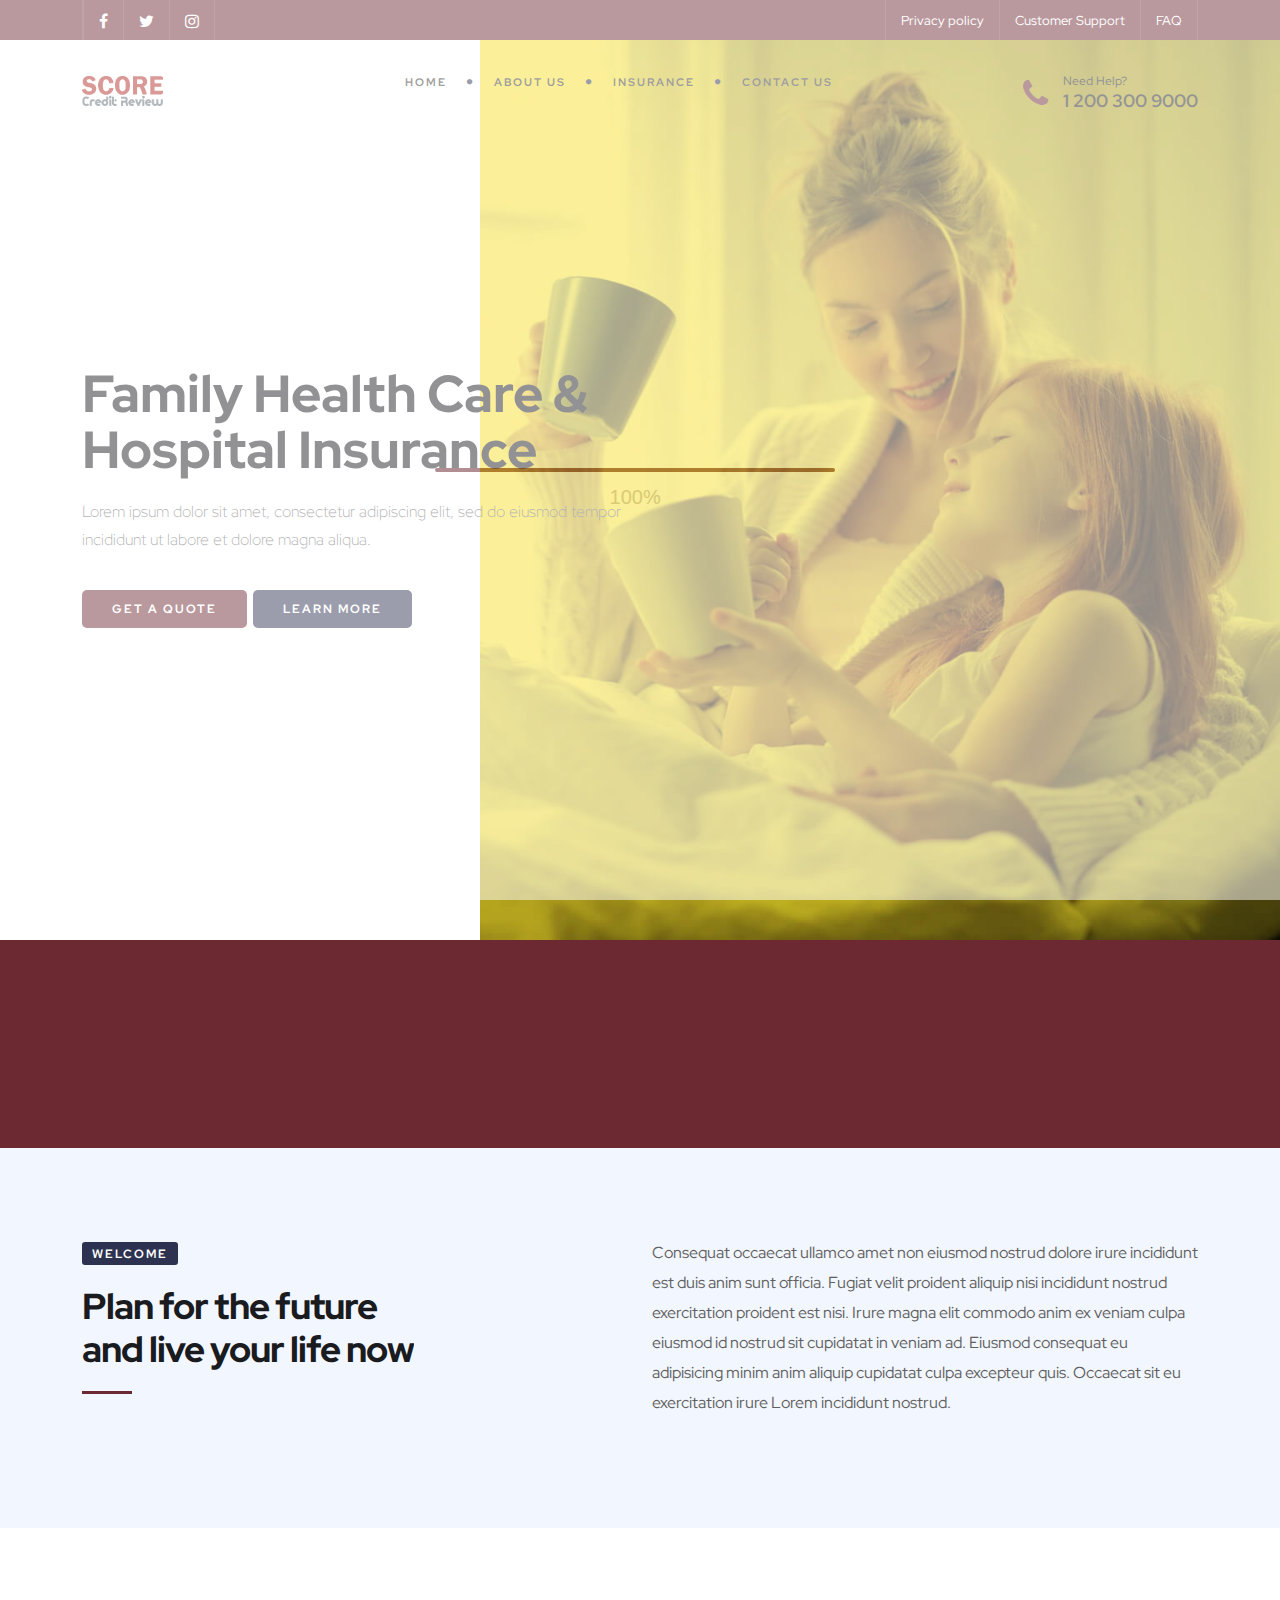
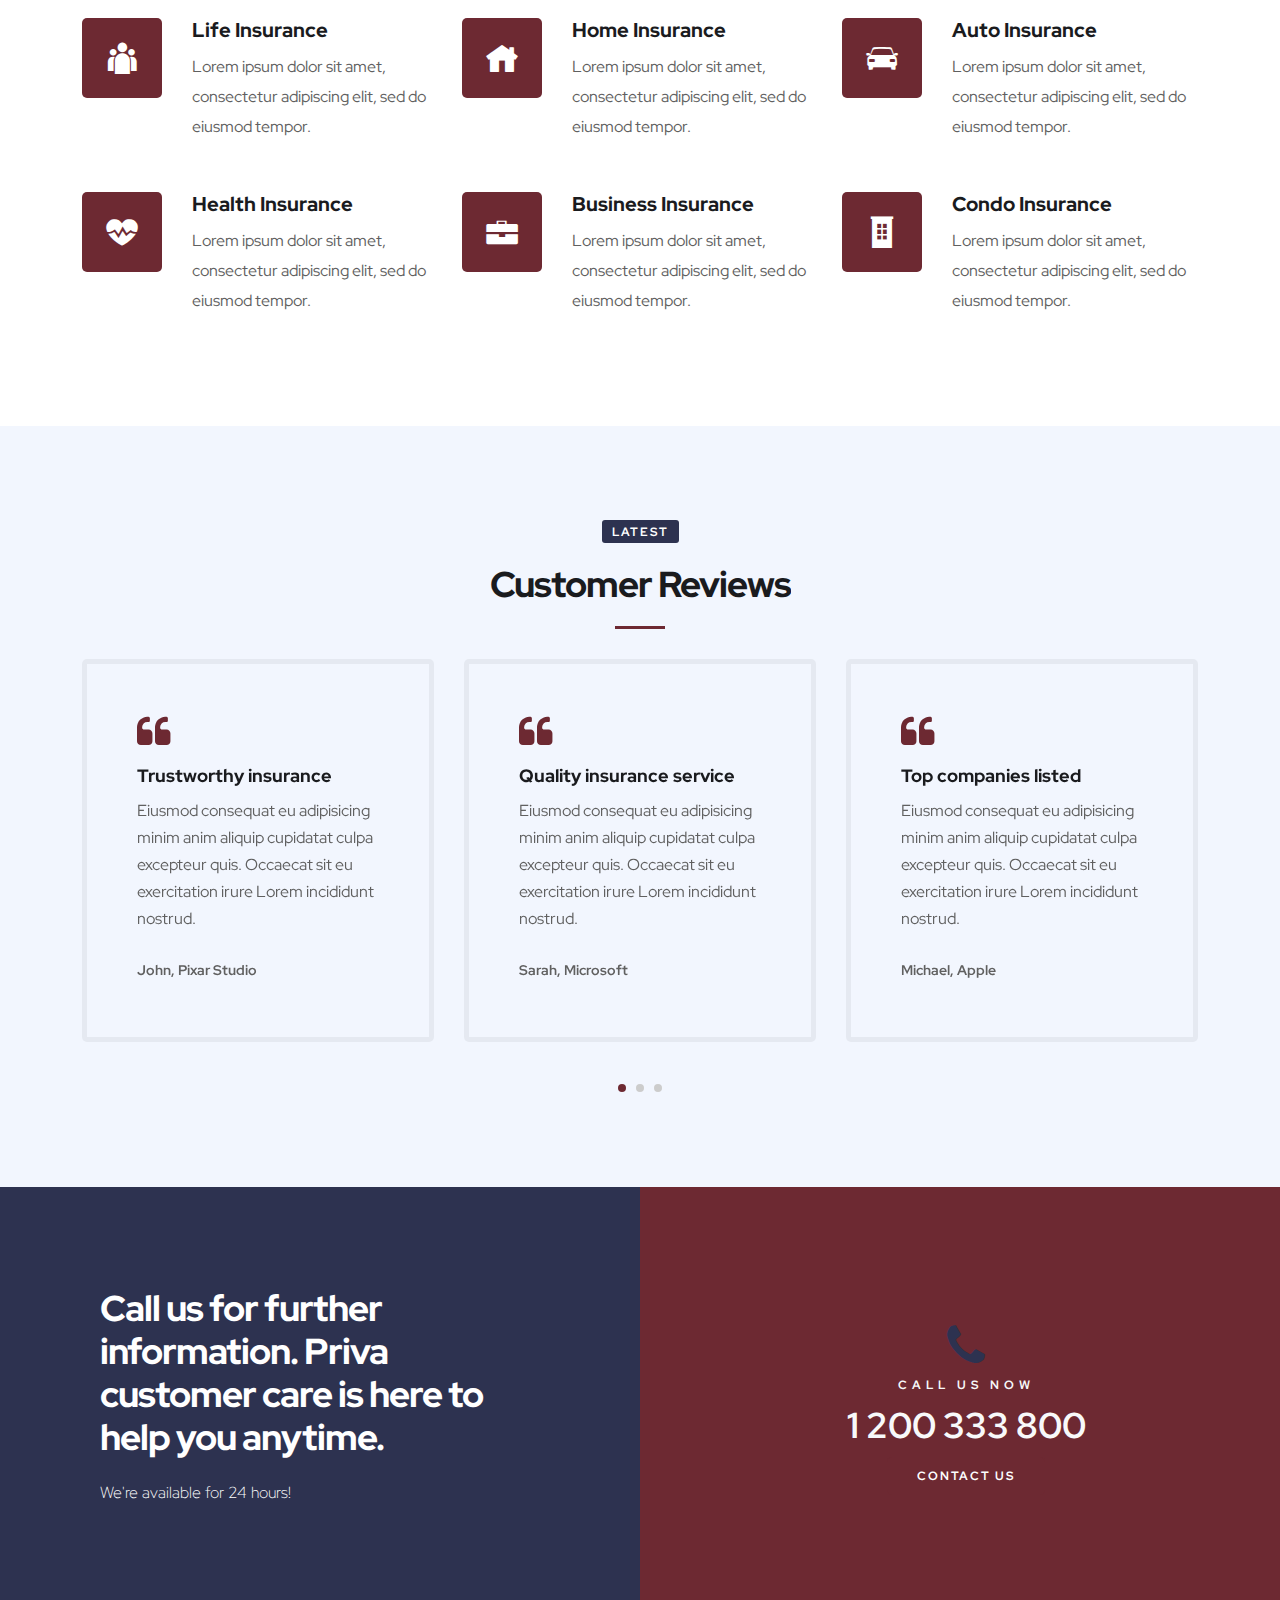
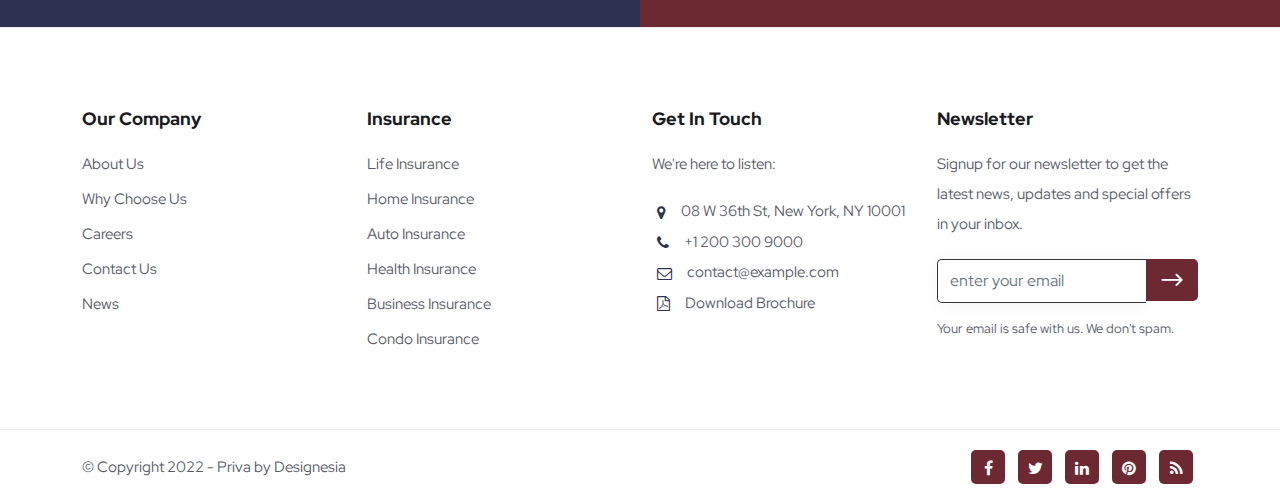
==== index.html @ 02ea3fde "Home Page Completed" ====
<!DOCTYPE html>
<html lang="zxx">
  <head>
    <meta charset="utf-8" />
    <title>Score Credit Review</title>
    <meta content="width=device-width, initial-scale=1.0" name="viewport" />
    <meta content="Score Credit Reveiw" name="description" />
    <meta content="" name="keywords" />
    <meta content="" name="author" />
    <link rel="icon" href="images/icon.png" />

    <!--[if lt IE 9]>
      <script src="js/html5shiv.js"></script>
    <![endif]-->

    <!-- CSS Files
    ================================================== -->
    <link href="css/jpreloader.css" rel="stylesheet" type="text/css" />
    <link
      id="bootstrap"
      href="css/bootstrap.min.css"
      rel="stylesheet"
      type="text/css"
    />
    <link
      id="bootstrap-grid"
      href="css/bootstrap-grid.min.css"
      rel="stylesheet"
      type="text/css"
    />
    <link
      id="bootstrap-reboot"
      href="css/bootstrap-reboot.min.css"
      rel="stylesheet"
      type="text/css"
    />
    <link href="css/animate.css" rel="stylesheet" type="text/css" />
    <link href="css/owl.carousel.css" rel="stylesheet" type="text/css" />
    <link href="css/owl.theme.css" rel="stylesheet" type="text/css" />
    <link href="css/owl.transitions.css" rel="stylesheet" type="text/css" />
    <link href="css/magnific-popup.css" rel="stylesheet" type="text/css" />
    <link href="css/jquery.countdown.css" rel="stylesheet" type="text/css" />
    <link href="css/style.css" rel="stylesheet" type="text/css" />

    <!-- color scheme -->
    <link
      id="colors"
      href="css/colors/scheme-01.css"
      rel="stylesheet"
      type="text/css"
    />
    <link href="css/coloring.css" rel="stylesheet" type="text/css" />
  </head>

  <body>
    <div id="wrapper">
      <div id="topbar" class="text-light">
        <div class="container">
          <div class="topbar-left sm-hide">
            <span class="topbar-widget tb-social">
              <a href="#"><i class="fa fa-facebook"></i></a>
              <a href="#"><i class="fa fa-twitter"></i></a>
              <a href="#"><i class="fa fa-instagram"></i></a>
            </span>
          </div>

          <div class="topbar-right">
            <div class="topbar-right">
              <span class="topbar-widget"><a href="#">Privacy policy</a></span>
              <span class="topbar-widget"
                ><a href="#">Customer Support</a></span
              >
              <span class="topbar-widget"><a href="#">FAQ</a></span>
            </div>
          </div>
          <div class="clearfix"></div>
        </div>
      </div>

      <!-- header begin -->
      <header class="transparent header-light scroll-light">
        <div class="container">
          <div class="row">
            <div class="col-md-12">
              <div class="de-flex sm-pt10">
                <div class="de-flex-col">
                  <!-- logo begin -->
                  <div id="logo">
                    <a href="index.html">
                      <!-- <img alt="" class="logo" src="images/logo.png" /> -->
                      <img alt="" class="logo-h" src="images/logo.png" />
                    </a>
                  </div>
                  <!-- logo close -->
                </div>
                <div class="de-flex-col header-col-mid">
                  <!-- mainmenu begin -->
                  <ul id="mainmenu">
                    <li>
                      <a href="index.html">Home</a>
                    </li>
                    <li>
                      <a href="#">About Us</a>
                    </li>
                    <li>
                      <a href="#">Insurance</a>
                    </li>
                    <li>
                      <a href="#">Contact Us</a>
                    </li>
                  </ul>
                </div>
                <div class="de-flex-col">
                  <div class="h-phone">
                    <span>Need&nbsp;Help?</span><i class="fa fa-phone"></i> 1
                    200 300 9000
                  </div>
                  <span id="menu-btn"></span
                </div>
              </div>
            </div>
          </div>
        </div>
      </header>
      <!-- header close -->
      <!-- content begin -->
      <div class="no-bottom no-top" id="content">
        <div id="top"></div>

        <section
          aria-label="section"
          class="no-top no-bottom vh-100"
          data-bgimage="url(images/background/2.jpg) top right"
        >
          <div class="v-center">
            <div class="container">
              <div class="row align-items-center">
                <div class="col-lg-6 wow fadeInRight" data-wow-delay=".5s">
                  <div class="spacer-10"></div>
                  <div class="h1">
                    Family Health Care &amp;<br />Hospital Insurance
                  </div>
                  <p class="lead">
                    Lorem ipsum dolor sit amet, consectetur adipiscing elit, sed
                    do eiusmod tempor incididunt ut labore et dolore magna
                    aliqua.
                  </p>
                  <div class="spacer-20"></div>
                  <a class="btn-custom" href="features.html">Get a Quote</a
                  >&nbsp;
                  <a class="bg-grey btn-custom invert " href="download.html"
                    >Learn More</a
                  >
                  <div class="mb-sm-30"></div>
                </div>
              </div>
            </div>
          </div>
        </section>

        <section id="section-fun-facts" class="bg-color text-light pt60 pb60">
          <div class="container">
            <div class="row text-center">
              <div
                class="col-lg-2 col-md-3 wow fadeInUp mb-sm-30"
                data-wow-delay="0s"
              >
                <div class="de_count">
                  <h3>
                    <span class="timer" data-to="4500" data-speed="3000"
                      >0</span
                    >
                  </h3>
                  <h5 class="id-color">Home Protected</h5>
                </div>
              </div>

              <div
                class="col-lg-2 col-md-3 wow fadeInUp mb-sm-30"
                data-wow-delay=".25s"
              >
                <div class="de_count">
                  <h3>
                    <span class="timer" data-to="16" data-speed="3000">0</span>k
                  </h3>
                  <h5 class="id-color">People Saved</h5>
                </div>
              </div>

              <div
                class="col-lg-2 col-md-3 wow fadeInUp mb-sm-30"
                data-wow-delay=".4s"
              >
                <div class="de_count">
                  <h3>
                    <span class="timer" data-to="4" data-speed="3000">0</span>m
                  </h3>
                  <h5 class="id-color">Money Saved</h5>
                </div>
              </div>

              <div
                class="col-lg-2 col-md-3 wow fadeInUp mb-sm-30"
                data-wow-delay=".6s"
              >
                <div class="de_count">
                  <h3>
                    <span class="timer" data-to="52" data-speed="3000">0</span>k
                  </h3>
                  <h5 class="id-color">Contract Signed</h5>
                </div>
              </div>

              <div
                class="col-lg-2 col-md-3 wow fadeInUp mb-sm-30"
                data-wow-delay=".8s"
              >
                <div class="de_count">
                  <h3>
                    <span class="timer" data-to="100" data-speed="3000">0</span
                    >+
                  </h3>
                  <h5 class="id-color">Countries</h5>
                </div>
              </div>

              <div
                class="col-lg-2 col-md-3 wow fadeInUp mb-sm-30"
                data-wow-delay="1s"
              >
                <div class="de_count">
                  <h3>
                    <span class="timer" data-to="2" data-speed="3000">2</span>k
                  </h3>
                  <h5 class="id-color">Staff Member</h5>
                </div>
              </div>
            </div>
          </div>
        </section>

        <section id="section-highlight" class="relative" data-bgcolor="#F2F6FE">
          <div class="container">
            <div class="row">
              <div class="col-md-6">
                <span class="p-title invert">Welcome</span><br />
                <h2>Plan for the future<br />and live your life now</h2>
                <div class="small-border sm-left"></div>
              </div>
              <div class="col-md-6">
                <p>
                  Consequat occaecat ullamco amet non eiusmod nostrud dolore
                  irure incididunt est duis anim sunt officia. Fugiat velit
                  proident aliquip nisi incididunt nostrud exercitation proident
                  est nisi. Irure magna elit commodo anim ex veniam culpa
                  eiusmod id nostrud sit cupidatat in veniam ad. Eiusmod
                  consequat eu adipisicing minim anim aliquip cupidatat culpa
                  excepteur quis. Occaecat sit eu exercitation irure Lorem
                  incididunt nostrud.
                </p>
              </div>
            </div>
          </div>
        </section>

        <section>
          <div class="container">
            <div class="row">
              <div class="col-lg-4 col-md-6 mb30">
                <div class="f-box f-border f-icon-left f-icon-rounded">
                  <i class="icofont-group bg-color-secondary"></i>
                  <div class="fb-text">
                    <h4>Life Insurance</h4>
                    <p>
                      Lorem ipsum dolor sit amet, consectetur adipiscing elit,
                      sed do eiusmod tempor.
                    </p>
                  </div>
                </div>
              </div>

              <div class="col-lg-4 col-md-6 mb30">
                <div class="f-box f-border f-icon-left f-icon-rounded">
                  <i class="icofont-home bg-color-secondary"></i>
                  <div class="fb-text">
                    <h4>Home Insurance</h4>
                    <p>
                      Lorem ipsum dolor sit amet, consectetur adipiscing elit,
                      sed do eiusmod tempor.
                    </p>
                  </div>
                </div>
              </div>

              <div class="col-lg-4 col-md-6 mb30">
                <div class="f-box f-border f-icon-left f-icon-rounded">
                  <i class="icofont-car bg-color-secondary"></i>
                  <div class="fb-text">
                    <h4>Auto Insurance</h4>
                    <p>
                      Lorem ipsum dolor sit amet, consectetur adipiscing elit,
                      sed do eiusmod tempor.
                    </p>
                  </div>
                </div>
              </div>

              <div class="col-lg-4 col-md-6 mb-sm-30">
                <div class="f-box f-border f-icon-left f-icon-rounded">
                  <i class="icofont-heart-beat bg-color-secondary"></i>
                  <div class="fb-text">
                    <h4>Health Insurance</h4>
                    <p>
                      Lorem ipsum dolor sit amet, consectetur adipiscing elit,
                      sed do eiusmod tempor.
                    </p>
                  </div>
                </div>
              </div>

              <div class="col-lg-4 col-md-6 mb-sm-30">
                <div class="f-box f-border f-icon-left f-icon-rounded">
                  <i class="icofont-briefcase bg-color-secondary"></i>
                  <div class="fb-text">
                    <h4>Business Insurance</h4>
                    <p>
                      Lorem ipsum dolor sit amet, consectetur adipiscing elit,
                      sed do eiusmod tempor.
                    </p>
                  </div>
                </div>
              </div>

              <div class="col-lg-4 col-md-6 mb-sm-30">
                <div class="f-box f-border f-icon-left f-icon-rounded">
                  <i class="icofont-building bg-color-secondary"></i>
                  <div class="fb-text">
                    <h4>Condo Insurance</h4>
                    <p>
                      Lorem ipsum dolor sit amet, consectetur adipiscing elit,
                      sed do eiusmod tempor.
                    </p>
                  </div>
                </div>
              </div>

              <div></div>
            </div>
          </div>
        </section>

        <section id="section-testimonial" data-bgcolor="#F2F6FE">
          <div class="container">
            <div class="row">
              <div class="col-lg-12">
                <div class="text-center">
                  <span class="p-title invert">Latest</span><br />
                  <h2>Customer Reviews</h2>
                  <div class="small-border"></div>
                </div>
                <div class="owl-carousel owl-theme" id="testimonial-carousel">
                  <div class="item">
                    <div class="de_testi opt-2 de-border review">
                      <blockquote>
                        <i class="fa fa-quote-left id-color"></i>
                        <h3>Trustworthy insurance</h3>
                        <p>
                          Eiusmod consequat eu adipisicing minim anim aliquip
                          cupidatat culpa excepteur quis. Occaecat sit eu
                          exercitation irure Lorem incididunt nostrud.
                        </p>
                        <div class="de_testi_by">
                          <span>John, Pixar Studio</span>
                        </div>
                      </blockquote>
                    </div>
                  </div>
                  <div class="item">
                    <div class="de_testi opt-2 de-border review">
                      <blockquote>
                        <i class="fa fa-quote-left id-color"></i>
                        <h3>Quality insurance service</h3>
                        <p>
                          Eiusmod consequat eu adipisicing minim anim aliquip
                          cupidatat culpa excepteur quis. Occaecat sit eu
                          exercitation irure Lorem incididunt nostrud.
                        </p>
                        <div class="de_testi_by">
                          <span>Sarah, Microsoft</span>
                        </div>
                      </blockquote>
                    </div>
                  </div>
                  <div class="item">
                    <div class="de_testi opt-2 de-border review">
                      <blockquote>
                        <i class="fa fa-quote-left id-color"></i>
                        <h3>Top companies listed</h3>
                        <p>
                          Eiusmod consequat eu adipisicing minim anim aliquip
                          cupidatat culpa excepteur quis. Occaecat sit eu
                          exercitation irure Lorem incididunt nostrud.
                        </p>
                        <div class="de_testi_by">
                          <span>Michael, Apple</span>
                        </div>
                      </blockquote>
                    </div>
                  </div>
                  <div class="item">
                    <div class="de_testi opt-2 de-border review">
                      <blockquote>
                        <i class="fa fa-quote-left id-color"></i>
                        <h3>Great services</h3>
                        <p>
                          Eiusmod consequat eu adipisicing minim anim aliquip
                          cupidatat culpa excepteur quis. Occaecat sit eu
                          exercitation irure Lorem incididunt nostrud.
                        </p>
                        <div class="de_testi_by">
                          <span>Thomas, Samsung</span>
                        </div>
                      </blockquote>
                    </div>
                  </div>
                  <div class="item">
                    <div class="de_testi opt-2 de-border review">
                      <blockquote>
                        <i class="fa fa-quote-left id-color"></i>
                        <h3>Easy to claim</h3>
                        <p>
                          Eiusmod consequat eu adipisicing minim anim aliquip
                          cupidatat culpa excepteur quis. Occaecat sit eu
                          exercitation irure Lorem incididunt nostrud.
                        </p>
                        <div class="de_testi_by">
                          <span>John, Pixar Studio</span>
                        </div>
                      </blockquote>
                    </div>
                  </div>
                  <div class="item">
                    <div class="de_testi opt-2 de-border review">
                      <blockquote>
                        <i class="fa fa-quote-left id-color"></i>
                        <h3>Excellent support</h3>
                        <p>
                          Eiusmod consequat eu adipisicing minim anim aliquip
                          cupidatat culpa excepteur quis. Occaecat sit eu
                          exercitation irure Lorem incididunt nostrud.
                        </p>
                        <div class="de_testi_by">
                          <span>Sarah, Microsoft</span>
                        </div>
                      </blockquote>
                    </div>
                  </div>
                  <div class="item">
                    <div class="de_testi opt-2 de-border review">
                      <blockquote>
                        <i class="fa fa-quote-left id-color"></i>
                        <h3>Reliable insurance</h3>
                        <p>
                          Eiusmod consequat eu adipisicing minim anim aliquip
                          cupidatat culpa excepteur quis. Occaecat sit eu
                          exercitation irure Lorem incididunt nostrud.
                        </p>
                        <div class="de_testi_by">
                          <span>Michael, Apple</span>
                        </div>
                      </blockquote>
                    </div>
                  </div>
                  <div class="item">
                    <div class="de_testi opt-2 de-border review">
                      <blockquote>
                        <i class="fa fa-quote-left id-color"></i>
                        <h3>Five-star services</h3>
                        <p>
                          Eiusmod consequat eu adipisicing minim anim aliquip
                          cupidatat culpa excepteur quis. Occaecat sit eu
                          exercitation irure Lorem incididunt nostrud.
                        </p>
                        <div class="de_testi_by">
                          <span>Thomas, Samsung</span>
                        </div>
                      </blockquote>
                    </div>
                  </div>
                </div>
              </div>
            </div>
          </div>
        </section>

        <section class="no-top no-bottom bg-color">
          <div class="container-fluid">
            <div class="row align-items-center">
              <div class="col-md-6 bg-color-secondary" style="background-color: #2d3250;">
                <div class="padding100">
                  <h2>
                    Call us for further information. Priva customer care is here
                    to help you anytime.
                  </h2>
                  <p class="lead">We're available for 24 hours!</p>
                </div>
              </div>

              <div class="col-md-6 text-lg-center text-sm-center text-light">
                <div class="phone-num-big">
                  <i class="fa fa-phone id-color-secondary"></i>
                  <span class="pnb-text"> Call Us Now </span>
                  <span class="pnb-num"> 1 200 333 800 </span>
                </div>
                <a href="#" class="btn-custom capsule med">Contact Us</a>
              </div>
            </div>
          </div>
        </section>
      </div>
      <!-- content close -->

      <a href="#" id="back-to-top"></a>

      <!-- footer begin -->
      <footer class="footer-light">
        <div class="container">
          <div class="row">
            <div class="col-lg-3">
              <div class="widget">
                <h5>Our Company</h5>
                <ul>
                  <li><a href="about.html">About Us</a></li>
                  <li><a href="why-choose-us.html">Why Choose Us</a></li>
                  <li><a href="jobs.html">Careers</a></li>
                  <li><a href="contact.html">Contact Us</a></li>
                  <li><a href="contact.html">News</a></li>
                </ul>
              </div>
            </div>

            <div class="col-lg-3">
              <div class="widget">
                <h5>Insurance</h5>
                <ul>
                  <li><a href="features.html">Life Insurance</a></li>
                  <li><a href="pricing.html">Home Insurance</a></li>
                  <li><a href="reviews.html">Auto Insurance</a></li>
                  <li><a href="download.html">Health Insurance</a></li>
                  <li><a href="download.html">Business Insurance</a></li>
                  <li><a href="download.html">Condo Insurance</a></li>
                </ul>
              </div>
            </div>

            <div class="col-lg-3">
              <div class="widget">
                <h5>Get In Touch</h5>
                We're here to listen:
                <address class="s1">
                  <span
                    ><i class="fa fa-map-marker fa-lg"></i>08 W 36th St, New
                    York, NY 10001</span
                  >
                  <span><i class="fa fa-phone fa-lg"></i>+1 200 300 9000</span>
                  <span
                    ><i class="fa fa-envelope-o fa-lg"></i
                    ><a href="mailto:contact@example.com"
                      >contact@example.com</a
                    ></span
                  >
                  <span
                    ><i class="fa fa-file-pdf-o fa-lg"></i
                    ><a href="#">Download Brochure</a></span
                  >
                </address>
              </div>
            </div>

            <div class="col-lg-3">
              <div class="widget">
                <h5>Newsletter</h5>

                <p>
                  Signup for our newsletter to get the latest news, updates and
                  special offers in your inbox.
                </p>
                <form
                  action="blank.php"
                  class="row"
                  id="form_subscribe"
                  method="post"
                  name="form_subscribe"
                >
                  <div class="col text-center">
                    <input
                      class="form-control"
                      id="name_1"
                      name="name_1"
                      placeholder="enter your email"
                      type="text"
                    />
                    <a href="#" id="btn-submit"
                      ><i class="arrow_right bg-color-secondary"></i
                    ></a>
                    <div class="clearfix"></div>
                  </div>
                </form>
                <div class="spacer-10"></div>
                <small>Your email is safe with us. We don't spam.</small>
              </div>
            </div>
          </div>
        </div>

        <div class="subfooter">
          <div class="container">
            <div class="row">
              <div class="col-md-12">
                <div class="de-flex">
                  <div class="de-flex-col">
                    &copy; Copyright 2022 - Priva by Designesia
                  </div>

                  <div class="de-flex-col">
                    <div class="social-icons">
                      <a href="#"><i class="fa fa-facebook fa-lg"></i></a>
                      <a href="#"><i class="fa fa-twitter fa-lg"></i></a>
                      <a href="#"><i class="fa fa-linkedin fa-lg"></i></a>
                      <a href="#"><i class="fa fa-pinterest fa-lg"></i></a>
                      <a href="#"><i class="fa fa-rss fa-lg"></i></a>
                    </div>
                  </div>
                </div>
              </div>
            </div>
          </div>
        </div>
      </footer>
      <!-- footer close -->
    </div>

    <!-- Javascript Files
    ================================================== -->
    <script src="js/jquery.min.js"></script>
    <script src="js/jpreLoader.min.js"></script>
    <script src="js/bootstrap.min.js"></script>
    <script src="js/bootstrap.bundle.min.js"></script>
    <script src="js/wow.min.js"></script>
    <script src="js/jquery.isotope.min.js"></script>
    <script src="js/easing.js"></script>
    <script src="js/owl.carousel.js"></script>
    <script src="js/validation.js"></script>
    <script src="js/jquery.magnific-popup.min.js"></script>
    <script src="js/enquire.min.js"></script>
    <script src="js/jquery.stellar.min.js"></script>
    <script src="js/jquery.plugin.js"></script>
    <script src="js/typed.js"></script>
    <script src="js/jquery.countTo.js"></script>
    <script src="js/jquery.countdown.js"></script>
    <script src="js/typed.js"></script>
    <script src="js/designesia.js"></script>

    <script>
      $(function () {
        // jquery typed plugin
        $(".typed").typed({
          stringsElement: $(".typed-strings"),
          typeSpeed: 100,
          backDelay: 1500,
          loop: true,
          contentType: "html", // or text
          // defaults to false for infinite loop
          loopCount: false,
          callback: function () {
            null;
          },
          resetCallback: function () {
            newTyped();
          },
        });
      });
    </script>
  </body>
</html>
---- css/jpreloader.css ----
#jpreOverlay {
	background-color: #ffffff;
	position:absolute;
	width:100%;
	height:100%;
	z-index:9;
}
#jpreSlide{
	font-size:22px;
	color:#ccc;
	text-align:center;
	width:50%;
	height:30%;
}
#jpreLoader{
	width:400px;
	height:4px;
	background:#eee;
	border-radius:25px;
	-moz-border-radius:25px;
	-webkit-border-radius:25px;
}

#jpreBar {
	background:#222;
	border-radius:25px;
	-moz-border-radius:25px;
	-webkit-border-radius:25px;
}

#jprePercentage {
	color:#bbb;
	z-index:-1;
	font-family:Arial,Helvetica,sans-serif;
	text-align:center;
	font-size:20px;
	margin-top:10px;
}

#jSplash{
	line-height:200%;
}

#jSplash section{
	padding:0;
	display:block;
	background:none !important;
}
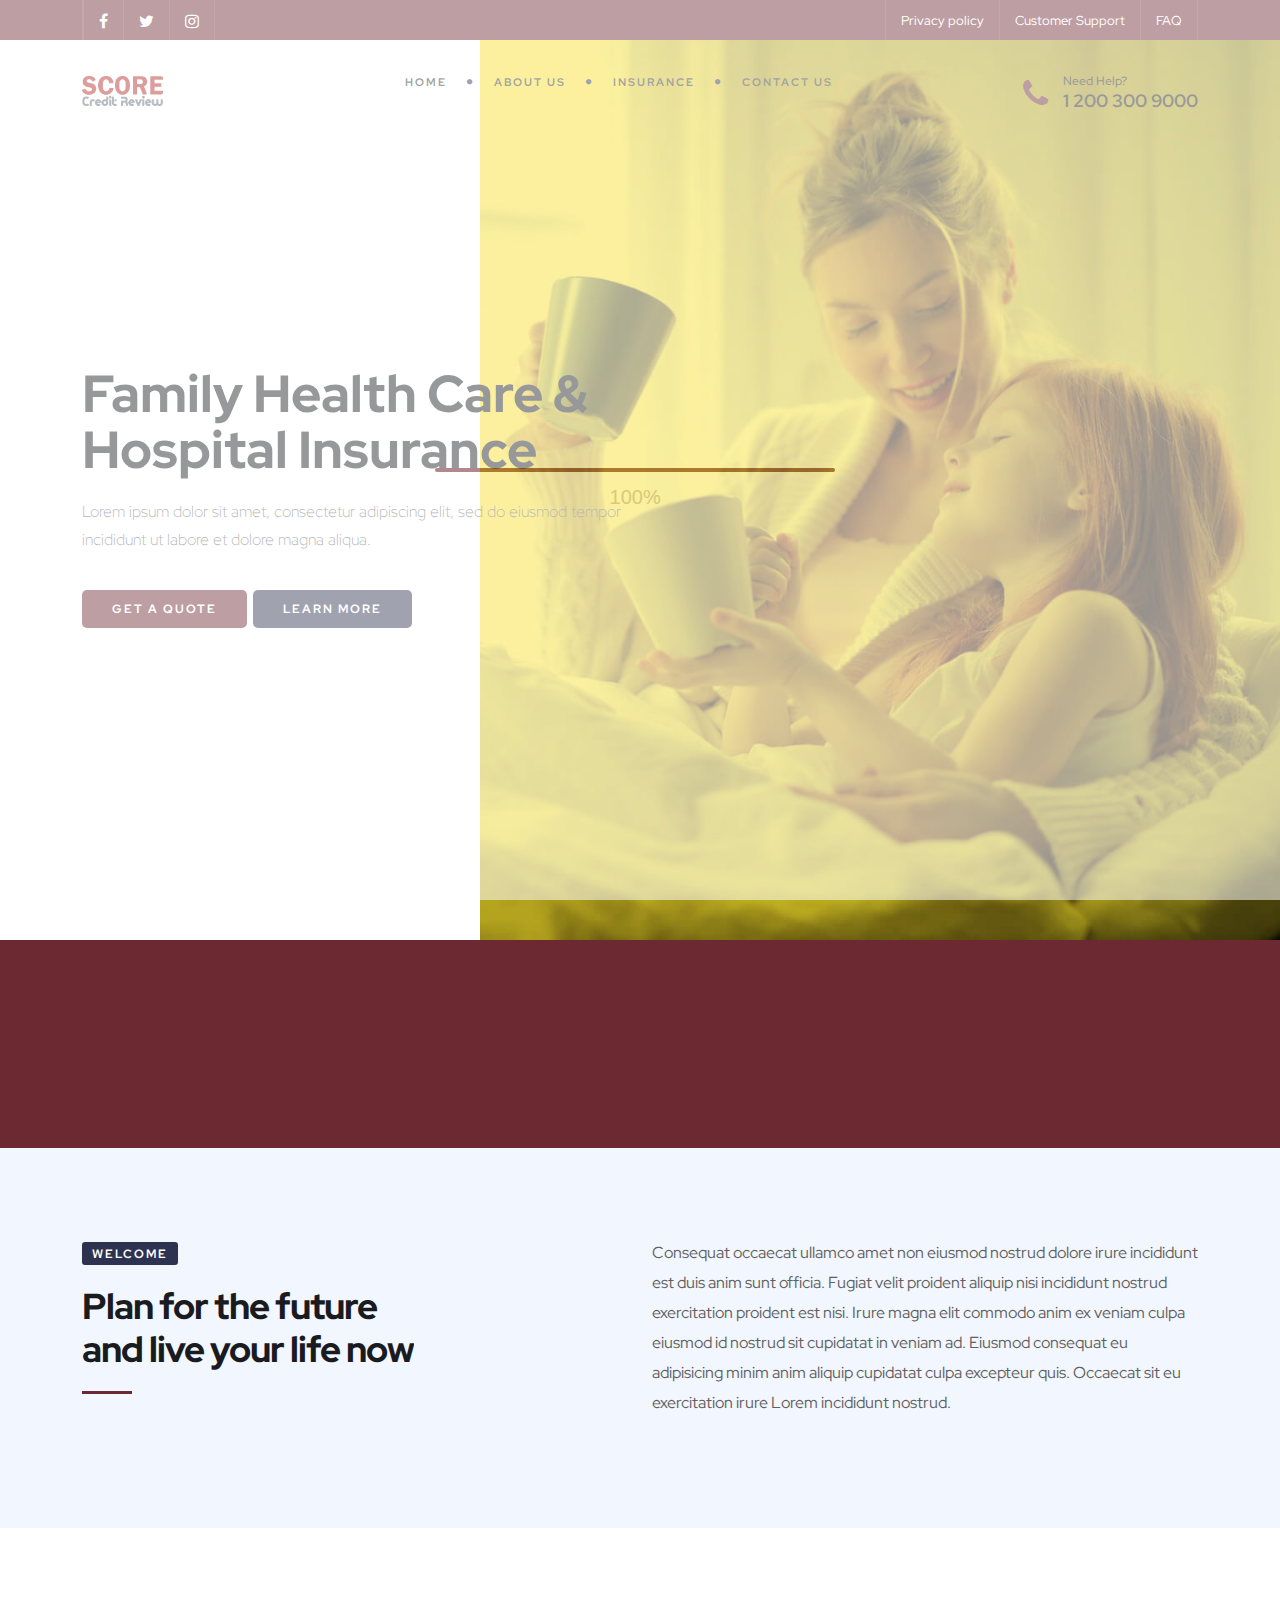
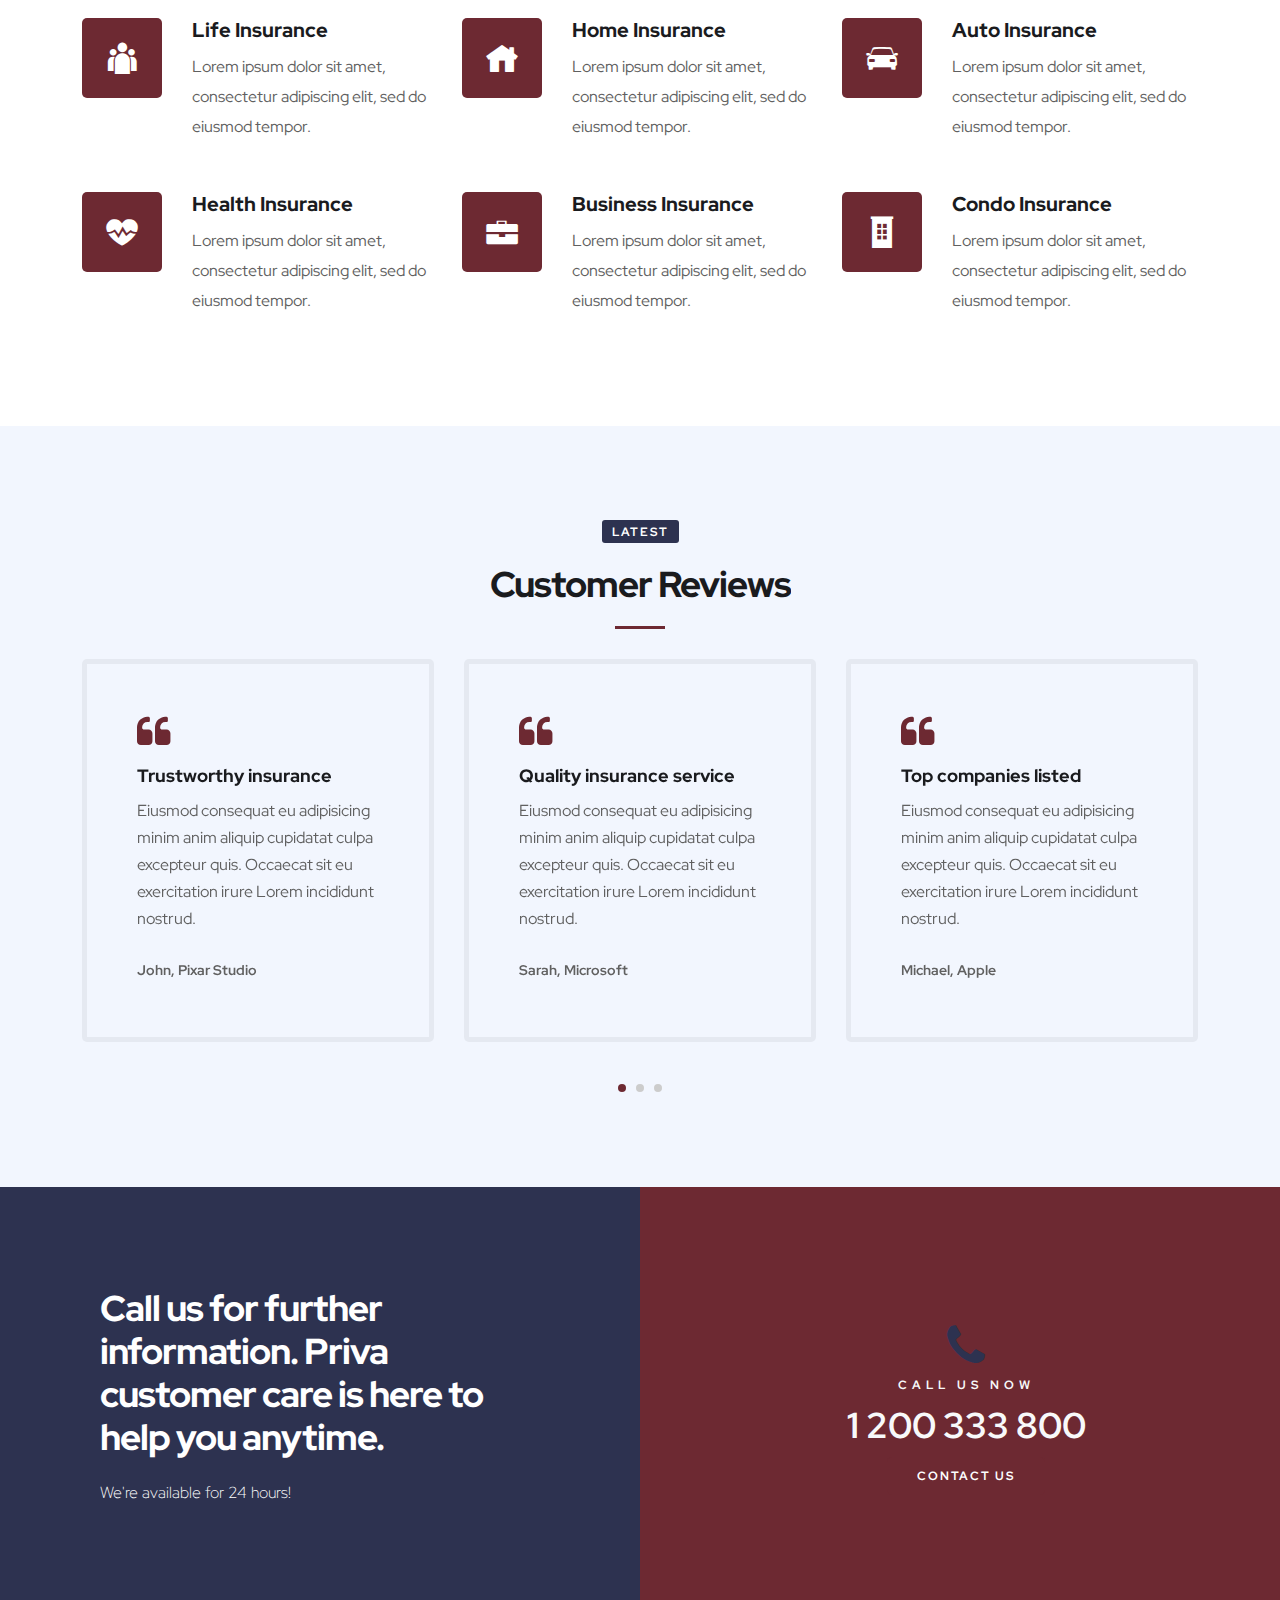
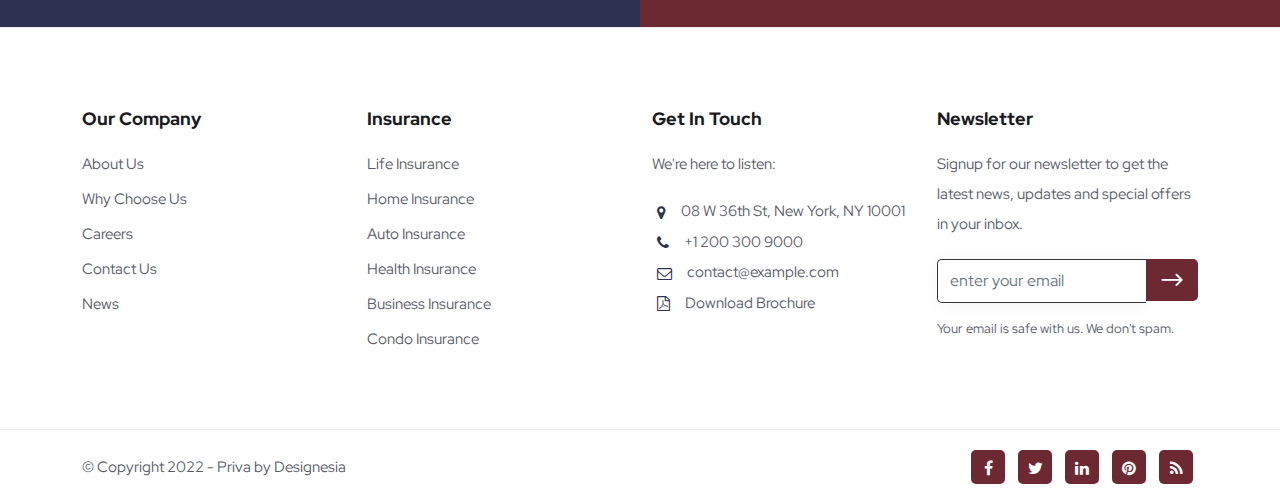
==== commit 14c2e051: "Update index.html" ====
--- a/index.html
+++ b/index.html
@@ -100,7 +100,7 @@
                       <a href="index.html">Home</a>
                     </li>
                     <li>
-                      <a href="#">About Us</a>
+                      <a href="about.html">About Us</a>
                     </li>
                     <li>
                       <a href="#">Insurance</a>
